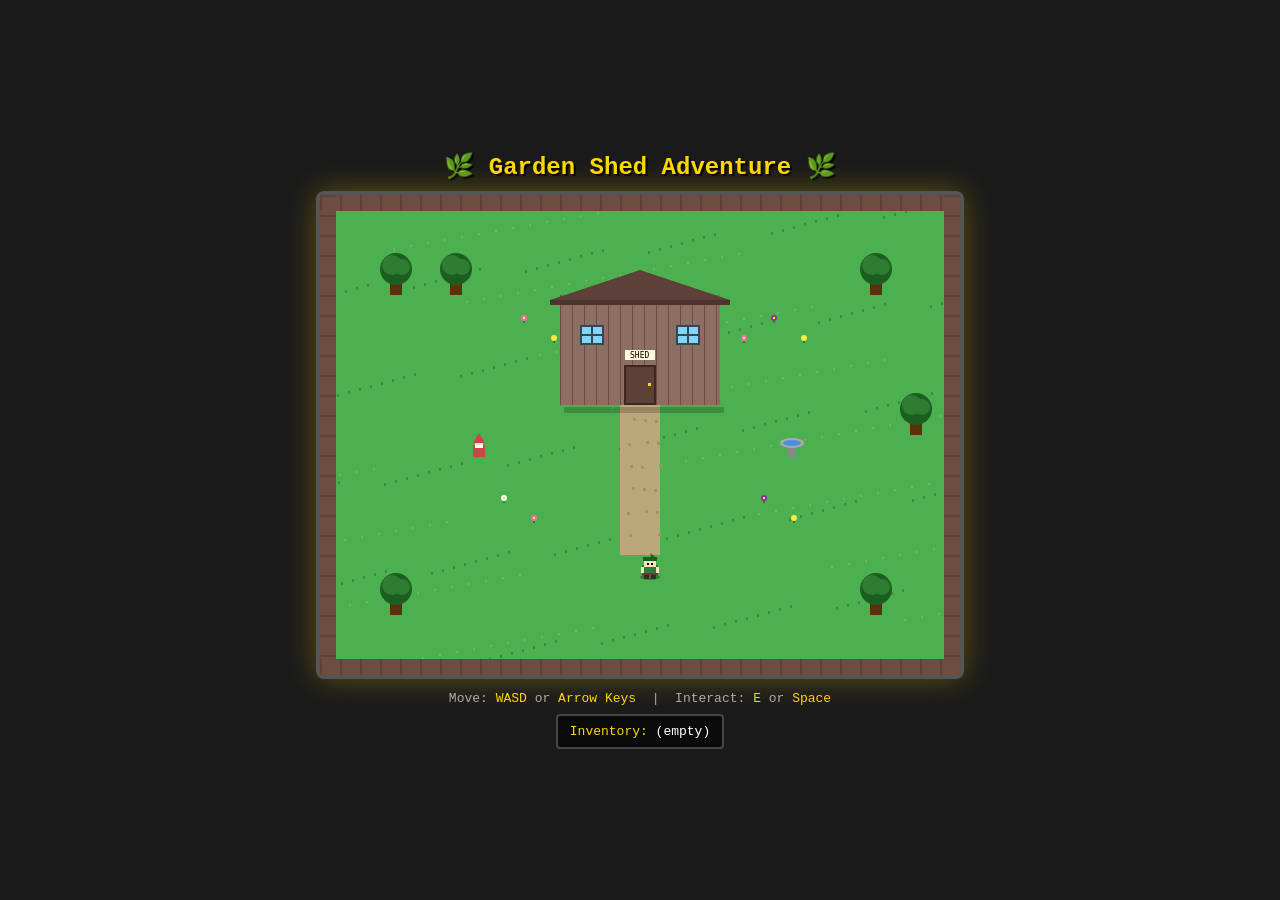
==== shed.html @ 96d367fe "Initial commit: Garden Shed Adventure game. Add the canvas game, Cloudflare Workers static assets co" ====
<!DOCTYPE html><html lang="en"><head><meta name="x-poe-datastore-behavior" content="local_only"><meta http-equiv="Content-Security-Policy" content="default-src 'self' 'unsafe-inline' 'unsafe-eval' data: blob: https://cdnjs.cloudflare.com https://cdn.jsdelivr.net https://code.jquery.com https://unpkg.com https://d3js.org https://threejs.org https://cdn.plot.ly https://stackpath.bootstrapcdn.com https://maps.googleapis.com https://cdn.tailwindcss.com https://ajax.googleapis.com https://kit.fontawesome.com https://cdn.datatables.net https://maxcdn.bootstrapcdn.com https://code.highcharts.com https://tako-static-assets-production.s3.amazonaws.com https://www.youtube.com https://fonts.googleapis.com https://fonts.gstatic.com https://pfst.cf2.poecdn.net https://puc.poecdn.net https://i.imgur.com https://wikimedia.org https://*.icons8.com https://*.giphy.com https://picsum.photos https://images.unsplash.com; frame-src 'self' https://www.youtube.com https://trytako.com; child-src 'self'; manifest-src 'self'; worker-src 'self'; upgrade-insecure-requests; block-all-mixed-content;">
<meta charset="UTF-8">
<title>Garden Shed Adventure</title>
<style>
  * { margin: 0; padding: 0; box-sizing: border-box; }
  body {
    background: #1a1a1a;
    color: #fff;
    font-family: 'Courier New', monospace;
    display: flex;
    flex-direction: column;
    align-items: center;
    justify-content: center;
    min-height: 100vh;
    padding: 10px;
  }
  h1 {
    margin-bottom: 10px;
    color: #ffd700;
    text-shadow: 2px 2px 0 #000;
    font-size: 24px;
  }
  #gameContainer {
    position: relative;
    border: 4px solid #555;
    border-radius: 8px;
    box-shadow: 0 0 30px rgba(255,215,0,0.3);
    background: #000;
  }
  canvas {
    display: block;
    image-rendering: pixelated;
    image-rendering: crisp-edges;
    max-width: 100%;
    height: auto;
  }
  #dialog {
    position: absolute;
    bottom: 10px;
    left: 10px;
    right: 10px;
    background: rgba(0,0,0,0.85);
    border: 3px solid #ffd700;
    border-radius: 6px;
    padding: 12px 16px;
    font-size: 16px;
    color: #fff;
    display: none;
    pointer-events: none;
  }
  #dialog .name { color: #ffd700; font-weight: bold; margin-bottom: 4px; }
  #dialog .hint { color: #aaa; font-size: 12px; margin-top: 6px; font-style: italic; }
  #controls {
    margin-top: 12px;
    color: #aaa;
    font-size: 13px;
    text-align: center;
  }
  #controls span { color: #ffd700; }
  #inventory {
    margin-top: 8px;
    padding: 8px 12px;
    background: rgba(0,0,0,0.6);
    border: 2px solid #444;
    border-radius: 4px;
    font-size: 13px;
    min-height: 30px;
  }
  #inventory .label { color: #ffd700; }
</style>
</head>
<body>
  <h1>🌿 Garden Shed Adventure 🌿</h1>
  <div id="gameContainer">
    <canvas id="game" width="640" height="480"></canvas>
    <div id="dialog"></div>
  </div>
  <div id="controls">
    Move: <span>WASD</span> or <span>Arrow Keys</span> &nbsp;|&nbsp; Interact: <span>E</span> or <span>Space</span>
  </div>
  <div id="inventory"><span class="label">Inventory:</span> <span id="invList">(empty)</span></div>

<script>
const canvas = document.getElementById('game');
const ctx = canvas.getContext('2d');
const dialog = document.getElementById('dialog');
const invList = document.getElementById('invList');

const W = canvas.width;
const H = canvas.height;
const TS = 32; // tile size

// ---------- Input ----------
const keys = {};
const justPressed = {};
window.addEventListener('keydown', e => {
  if (!keys[e.key.toLowerCase()]) justPressed[e.key.toLowerCase()] = true;
  keys[e.key.toLowerCase()] = true;
  if (['arrowup','arrowdown','arrowleft','arrowright',' '].includes(e.key.toLowerCase()) || e.key === ' ') e.preventDefault();
});
window.addEventListener('keyup', e => { keys[e.key.toLowerCase()] = false; });

// ---------- Player ----------
const player = {
  x: 320, y: 360,
  w: 20, h: 22,
  speed: 2.2,
  dir: 'down',
  frame: 0,
  moving: false,
  animTimer: 0
};

// ---------- Scenes ----------
let currentScene = 'garden';
let inventory = new Set();
let dialogTimeout = null;

// Solid rectangles for collision (per scene)
// Interactables: {x,y,w,h, name, action(), color, draw()}
const scenes = {
  garden: {
    solids: [],
    interactables: [],
    enter: () => {}
  },
  shed: {
    solids: [],
    interactables: [],
    enter: () => {}
  }
};

// ---------- Build Garden Scene ----------
function buildGarden() {
  const s = scenes.garden;
  s.solids = [];
  s.interactables = [];

  // Outer fence (border)
  s.solids.push({x:0,y:0,w:W,h:16});       // top
  s.solids.push({x:0,y:H-16,w:W,h:16});    // bottom
  s.solids.push({x:0,y:0,w:16,h:H});       // left
  s.solids.push({x:W-16,y:0,w:16,h:H});    // right

  // Trees
  const trees = [
    {x:60, y:60}, {x:120, y:60}, {x:540, y:60},
    {x:60, y:380}, {x:540, y:380}, {x:580, y:200}
  ];
  trees.forEach(t => {
    s.solids.push({x:t.x+4, y:t.y+20, w:24, h:20, _tree:true, _tx:t.x, _ty:t.y});
  });
  s.trees = trees;

  // Flower patches (decorative, no collision)
  s.flowers = [
    {x:200,y:120,c:'#ff69b4'},{x:230,y:140,c:'#ffeb3b'},{x:260,y:120,c:'#fff'},
    {x:420,y:140,c:'#ff69b4'},{x:450,y:120,c:'#9c27b0'},{x:480,y:140,c:'#ffeb3b'},
    {x:180,y:300,c:'#fff'},{x:210,y:320,c:'#ff69b4'},
    {x:440,y:300,c:'#9c27b0'},{x:470,y:320,c:'#ffeb3b'}
  ];

  // Path (decorative)
  s.path = {x:300, y:200, w:40, h:160};

  // Shed building
  const shed = {x: 240, y: 100, w: 160, h: 110};
  s.shed = shed;
  // Shed walls (solid except door)
  // Left wall
  s.solids.push({x:shed.x, y:shed.y, w:8, h:shed.h});
  // Right wall
  s.solids.push({x:shed.x+shed.w-8, y:shed.y, w:8, h:shed.h});
  // Top wall
  s.solids.push({x:shed.x, y:shed.y, w:shed.w, h:8});
  // Bottom wall (split for door)
  const doorW = 32;
  const doorX = shed.x + shed.w/2 - doorW/2;
  s.solids.push({x:shed.x, y:shed.y+shed.h-8, w:doorX-shed.x, h:8});
  s.solids.push({x:doorX+doorW, y:shed.y+shed.h-8, w:shed.x+shed.w-(doorX+doorW), h:8});

  // Door interactable
  s.interactables.push({
    x: doorX, y: shed.y+shed.h-10, w: doorW, h: 14,
    name: 'Shed Door',
    prompt: 'Enter the shed',
    action: () => {
      transitionTo('shed');
    }
  });

  // A garden gnome to interact with
  s.interactables.push({
    x: 150, y: 240, w: 18, h: 22,
    name: 'Garden Gnome',
    prompt: 'Talk to gnome',
    action: () => {
      showDialog('Garden Gnome', 'Why hello there! Have you checked the shed lately? I think I left my tools in there.');
    },
    draw: (ctx, o) => {
      // body
      ctx.fillStyle = '#c44';
      ctx.fillRect(o.x+3, o.y+10, 12, 12);
      // head
      ctx.fillStyle = '#ffe0bd';
      ctx.fillRect(o.x+5, o.y+6, 8, 6);
      // hat
      ctx.fillStyle = '#c44';
      ctx.beginPath();
      ctx.moveTo(o.x+3, o.y+8);
      ctx.lineTo(o.x+9, o.y-2);
      ctx.lineTo(o.x+15, o.y+8);
      ctx.closePath();
      ctx.fill();
      // beard
      ctx.fillStyle = '#fff';
      ctx.fillRect(o.x+5, o.y+10, 8, 3);
    },
    solid: true
  });
  // Add gnome as solid
  s.solids.push({x:150, y:250, w:18, h:12});

  // A bird bath
  s.interactables.push({
    x: 460, y: 240, w: 24, h: 20,
    name: 'Bird Bath',
    prompt: 'Inspect bird bath',
    action: () => {
      showDialog('Bird Bath', 'A small bird is happily splashing in the water. It tweets at you cheerfully!');
    },
    draw: (ctx, o) => {
      ctx.fillStyle = '#888';
      ctx.fillRect(o.x+8, o.y+10, 8, 12);
      ctx.fillStyle = '#aaa';
      ctx.beginPath();
      ctx.ellipse(o.x+12, o.y+8, 12, 5, 0, 0, Math.PI*2);
      ctx.fill();
      ctx.fillStyle = '#4a90e2';
      ctx.beginPath();
      ctx.ellipse(o.x+12, o.y+8, 9, 3, 0, 0, Math.PI*2);
      ctx.fill();
    },
    solid: true
  });
  s.solids.push({x:464, y:248, w:16, h:14});
}

// ---------- Build Shed Scene ----------
function buildShed() {
  const s = scenes.shed;
  s.solids = [];
  s.interactables = [];

  // Shed interior bounds
  const wallT = 60, wallB = 420, wallL = 80, wallR = 560;
  s.bounds = {wallT, wallB, wallL, wallR};

  // Walls
  s.solids.push({x:0, y:0, w:W, h:wallT});           // top
  s.solids.push({x:0, y:wallB, w:W, h:H-wallB});     // bottom (with door gap drawn separately)
  s.solids.push({x:0, y:0, w:wallL, h:H});           // left
  s.solids.push({x:wallR, y:0, w:W-wallR, h:H});     // right

  // Door (exit)
  const doorW = 40;
  const doorX = W/2 - doorW/2;
  // Remove bottom solids near door
  s.solids = s.solids.filter(sol => !(sol.y === wallB)); // remove old bottom
  s.solids.push({x:0, y:wallB, w:doorX, h:H-wallB});
  s.solids.push({x:doorX+doorW, y:wallB, w:W-(doorX+doorW), h:H-wallB});

  s.door = {x:doorX, y:wallB-4, w:doorW, h:8};
  s.interactables.push({
    x: doorX, y: wallB-2, w: doorW, h: 10,
    name: 'Exit Door',
    prompt: 'Leave shed',
    action: () => {
      transitionTo('garden');
    }
  });

  // ---- Items in the shed ----
  // Workbench (along top wall)
  const bench = {x:120, y:wallT+10, w:200, h:30};
  s.bench = bench;
  s.solids.push(bench);

  // Tool rack on workbench
  s.interactables.push({
    x: bench.x+10, y: bench.y-20, w: 30, h: 30,
    name: 'Hammer',
    prompt: 'Take the hammer',
    action: () => {
      if (!inventory.has('Hammer')) {
        inventory.add('Hammer');
        updateInventory();
        showDialog('Hammer', 'You picked up a sturdy old hammer. Could be useful for fixing things!');
      } else {
        showDialog('Hammer', 'You already have the hammer.');
      }
    },
    draw: (ctx, o) => {
      if (inventory.has('Hammer')) return;
      // handle
      ctx.fillStyle = '#8b4513';
      ctx.fillRect(o.x+12, o.y+5, 4, 22);
      // head
      ctx.fillStyle = '#666';
      ctx.fillRect(o.x+6, o.y, 16, 10);
      ctx.fillStyle = '#999';
      ctx.fillRect(o.x+6, o.y, 16, 3);
    }
  });

  s.interactables.push({
    x: bench.x+60, y: bench.y-20, w: 30, h: 30,
    name: 'Saw',
    prompt: 'Take the saw',
    action: () => {
      if (!inventory.has('Saw')) {
        inventory.add('Saw');
        updateInventory();
        showDialog('Saw', 'A toothy hand saw. Sharp! Be careful.');
      } else {
        showDialog('Saw', 'Already in your inventory.');
      }
    },
    draw: (ctx, o) => {
      if (inventory.has('Saw')) return;
      ctx.fillStyle = '#ccc';
      ctx.beginPath();
      ctx.moveTo(o.x+2, o.y+12);
      ctx.lineTo(o.x+24, o.y+8);
      ctx.lineTo(o.x+24, o.y+14);
      ctx.lineTo(o.x+2, o.y+18);
      ctx.closePath();
      ctx.fill();
      // teeth
      ctx.fillStyle = '#888';
      for (let i=0; i<8; i++) {
        ctx.fillRect(o.x+4+i*3, o.y+17, 2, 3);
      }
      // handle
      ctx.fillStyle = '#8b4513';
      ctx.fillRect(o.x+22, o.y+6, 8, 14);
    }
  });

  s.interactables.push({
    x: bench.x+110, y: bench.y-20, w: 30, h: 30,
    name: 'Wrench',
    prompt: 'Take the wrench',
    action: () => {
      if (!inventory.has('Wrench')) {
        inventory.add('Wrench');
        updateInventory();
        showDialog('Wrench', 'A heavy adjustable wrench. Perfect for stubborn bolts.');
      } else {
        showDialog('Wrench', 'Already collected.');
      }
    },
    draw: (ctx, o) => {
      if (inventory.has('Wrench')) return;
      ctx.fillStyle = '#aaa';
      ctx.fillRect(o.x+12, o.y+8, 4, 18);
      ctx.fillRect(o.x+8, o.y+2, 12, 8);
      ctx.fillStyle = '#333';
      ctx.fillRect(o.x+11, o.y+4, 6, 4);
    }
  });

  // Paint cans on workbench
  s.interactables.push({
    x: bench.x+160, y: bench.y-15, w: 24, h: 24,
    name: 'Paint Can',
    prompt: 'Open paint can',
    action: () => {
      showDialog('Paint Can', 'Forest green paint, half full. The lid is crusted shut from years of neglect.');
    },
    draw: (ctx, o) => {
      ctx.fillStyle = '#444';
      ctx.fillRect(o.x+4, o.y+6, 16, 16);
      ctx.fillStyle = '#2e7d32';
      ctx.fillRect(o.x+4, o.y+4, 16, 4);
      ctx.fillStyle = '#222';
      ctx.fillRect(o.x+4, o.y+14, 16, 1);
    }
  });

  // Shovel (leaning on left wall)
  s.interactables.push({
    x: wallL+8, y: 200, w: 20, h: 80,
    name: 'Shovel',
    prompt: 'Take the shovel',
    action: () => {
      if (!inventory.has('Shovel')) {
        inventory.add('Shovel');
        updateInventory();
        showDialog('Shovel', 'A trusty garden shovel. Good for digging up secrets!');
      } else {
        showDialog('Shovel', 'You already have it.');
      }
    },
    draw: (ctx, o) => {
      if (inventory.has('Shovel')) return;
      ctx.fillStyle = '#8b4513';
      ctx.fillRect(o.x+8, o.y, 4, 60);
      ctx.fillStyle = '#777';
      ctx.beginPath();
      ctx.moveTo(o.x+4, o.y+58);
      ctx.lineTo(o.x+16, o.y+58);
      ctx.lineTo(o.x+14, o.y+78);
      ctx.lineTo(o.x+6, o.y+78);
      ctx.closePath();
      ctx.fill();
    }
  });

  // Wooden crate (right side)
  const crate = {x:480, y:150, w:50, h:50};
  s.interactables.push({
    x: crate.x, y: crate.y, w: crate.w, h: crate.h,
    name: 'Wooden Crate',
    prompt: 'Open crate',
    action: () => {
      if (!inventory.has('Old Map')) {
        inventory.add('Old Map');
        updateInventory();
        showDialog('Wooden Crate', 'You pry open the crate and find an old, weathered map of the garden! It marks an X near the bird bath...');
      } else {
        showDialog('Wooden Crate', 'The crate is empty now. Just some old straw at the bottom.');
      }
    },
    draw: (ctx, o) => {
      ctx.fillStyle = '#8b4513';
      ctx.fillRect(o.x, o.y, o.w, o.h);
      ctx.strokeStyle = '#5d2f0a';
      ctx.lineWidth = 2;
      ctx.strokeRect(o.x, o.y, o.w, o.h);
      ctx.beginPath();
      ctx.moveTo(o.x, o.y);
      ctx.lineTo(o.x+o.w, o.y+o.h);
      ctx.moveTo(o.x+o.w, o.y);
      ctx.lineTo(o.x, o.y+o.h);
      ctx.stroke();
    },
    solid: true
  });
  s.solids.push(crate);

  // Stack of flower pots
  const pots = {x:430, y:340, w:40, h:50};
  s.interactables.push({
    x: pots.x, y: pots.y, w: pots.w, h: pots.h,
    name: 'Flower Pots',
    prompt: 'Look at pots',
    action: () => {
      showDialog('Flower Pots', 'A stack of terracotta pots. Some have cracked, but a few still have dried soil and forgotten roots inside.');
    },
    draw: (ctx, o) => {
      for (let i=0; i<3; i++) {
        ctx.fillStyle = '#c1440e';
        ctx.fillRect(o.x+5, o.y+15*i, 30, 14);
        ctx.fillStyle = '#a03408';
        ctx.fillRect(o.x+3, o.y+15*i, 34, 3);
      }
    },
    solid: true
  });
  s.solids.push(pots);

  // Bicycle (left bottom)
  const bike = {x:130, y:340, w:60, h:40};
  s.interactables.push({
    x: bike.x, y: bike.y, w: bike.w, h: bike.h,
    name: 'Old Bicycle',
    prompt: 'Examine bicycle',
    action: () => {
      showDialog('Old Bicycle', 'A rusty old bicycle. The tires are flat, but it brings back fond memories of summer rides.');
    },
    draw: (ctx, o) => {
      // wheels
      ctx.strokeStyle = '#222';
      ctx.lineWidth = 3;
      ctx.beginPath();
      ctx.arc(o.x+12, o.y+28, 10, 0, Math.PI*2);
      ctx.arc(o.x+48, o.y+28, 10, 0, Math.PI*2);
      ctx.stroke();
      // frame
      ctx.strokeStyle = '#c44';
      ctx.lineWidth = 3;
      ctx.beginPath();
      ctx.moveTo(o.x+12, o.y+28);
      ctx.lineTo(o.x+30, o.y+10);
      ctx.lineTo(o.x+48, o.y+28);
      ctx.lineTo(o.x+30, o.y+28);
      ctx.lineTo(o.x+12, o.y+28);
      ctx.stroke();
      // handlebar
      ctx.beginPath();
      ctx.moveTo(o.x+30, o.y+10);
      ctx.lineTo(o.x+25, o.y+5);
      ctx.lineTo(o.x+35, o.y+5);
      ctx.stroke();
    },
    solid: true
  });
  s.solids.push(bike);

  // Lantern hanging
  s.interactables.push({
    x: 250, y: 130, w: 24, h: 30,
    name: 'Lantern',
    prompt: 'Light the lantern',
    action: () => {
      if (!inventory.has('Lantern Lit')) {
        inventory.add('Lantern Lit');
        updateInventory();
        showDialog('Lantern', 'You strike a match and light the old oil lantern. The shed glows with warm, flickering light!');
      } else {
        showDialog('Lantern', 'The lantern is already burning brightly.');
      }
    },
    draw: (ctx, o) => {
      // chain
      ctx.strokeStyle = '#444';
      ctx.lineWidth = 1;
      ctx.beginPath();
      ctx.moveTo(o.x+12, 60);
      ctx.lineTo(o.x+12, o.y);
      ctx.stroke();
      // lantern
      ctx.fillStyle = '#333';
      ctx.fillRect(o.x+4, o.y+4, 16, 20);
      ctx.fillRect(o.x+2, o.y+2, 20, 4);
      ctx.fillRect(o.x+2, o.y+22, 20, 4);
      // glass
      ctx.fillStyle = inventory.has('Lantern Lit') ? '#ffeb3b' : '#222';
      ctx.fillRect(o.x+6, o.y+8, 12, 12);
      if (inventory.has('Lantern Lit')) {
        ctx.fillStyle = 'rgba(255,235,59,0.2)';
        ctx.beginPath();
        ctx.arc(o.x+12, o.y+14, 60, 0, Math.PI*2);
        ctx.fill();
      }
    }
  });

  // Sign / Note on wall
  s.interactables.push({
    x: 350, y: wallT+5, w: 40, h: 30,
    name: 'Pinned Note',
    prompt: 'Read the note',
    action: () => {
      showDialog('Pinned Note', '"Remember to oil the hinges and water the tomatoes. - Grandpa"');
    },
    draw: (ctx, o) => {
      ctx.fillStyle = '#fff8dc';
      ctx.fillRect(o.x, o.y, o.w, o.h);
      ctx.strokeStyle = '#000';
      ctx.lineWidth = 1;
      for (let i=0; i<4; i++) {
        ctx.beginPath();
        ctx.moveTo(o.x+4, o.y+6+i*6);
        ctx.lineTo(o.x+o.w-4, o.y+6+i*6);
        ctx.stroke();
      }
      ctx.fillStyle = '#c00';
      ctx.beginPath();
      ctx.arc(o.x+o.w/2, o.y+2, 2, 0, Math.PI*2);
      ctx.fill();
    }
  });
}

// ---------- Helpers ----------
function rectsOverlap(a, b) {
  return a.x < b.x+b.w && a.x+a.w > b.x && a.y < b.y+b.h && a.y+a.h > b.y;
}

function showDialog(name, text) {
  dialog.innerHTML = `<div class="name">${name}</div><div>${text}</div><div class="hint">Press E to close</div>`;
  dialog.style.display = 'block';
  dialogOpen = true;
}

function hideDialog() {
  dialog.style.display = 'none';
  dialogOpen = false;
}

function updateInventory() {
  if (inventory.size === 0) {
    invList.textContent = '(empty)';
  } else {
    invList.textContent = Array.from(inventory).join(', ');
  }
}

let dialogOpen = false;

function transitionTo(scene) {
  currentScene = scene;
  if (scene === 'shed') {
    // Place player just inside door
    player.x = W/2 - player.w/2;
    player.y = scenes.shed.bounds.wallB - player.h - 10;
    player.dir = 'up';
  } else {
    // Place player just outside shed door
    const shed = scenes.garden.shed;
    player.x = shed.x + shed.w/2 - player.w/2;
    player.y = shed.y + shed.h + 6;
    player.dir = 'down';
  }
}

// ---------- Update ----------
function update(dt) {
  if (dialogOpen) {
    if (justPressed['e'] || justPressed[' '] || justPressed['enter']) {
      hideDialog();
    }
    return;
  }

  let dx = 0, dy = 0;
  if (keys['arrowleft'] || keys['a']) { dx -= 1; player.dir = 'left'; }
  if (keys['arrowright'] || keys['d']) { dx += 1; player.dir = 'right'; }
  if (keys['arrowup'] || keys['w']) { dy -= 1; player.dir = 'up'; }
  if (keys['arrowdown'] || keys['s']) { dy += 1; player.dir = 'down'; }

  player.moving = (dx !== 0 || dy !== 0);

  if (player.moving) {
    const len = Math.hypot(dx, dy);
    dx = (dx/len) * player.speed;
    dy = (dy/len) * player.speed;

    // Move X then Y with collision
    const scene = scenes[currentScene];
    let nx = player.x + dx;
    let ny = player.y;
    let pBox = {x:nx, y:ny+8, w:player.w, h:player.h-8}; // feet hitbox
    let blocked = false;
    for (const s of scene.solids) {
      if (rectsOverlap(pBox, s)) { blocked = true; break; }
    }
    if (!blocked) player.x = nx;

    nx = player.x;
    ny = player.y + dy;
    pBox = {x:nx, y:ny+8, w:player.w, h:player.h-8};
    blocked = false;
    for (const s of scene.solids) {
      if (rectsOverlap(pBox, s)) { blocked = true; break; }
    }
    if (!blocked) player.y = ny;

    // animation
    player.animTimer += dt;
    if (player.animTimer > 150) {
      player.frame = (player.frame + 1) % 4;
      player.animTimer = 0;
    }
  } else {
    player.frame = 0;
  }

  // Find interactable in front
  const interact = getNearbyInteractable();
  if (interact) {
    if (justPressed['e'] || justPressed[' '] || justPressed['enter']) {
      interact.action();
    }
  }
}

function getNearbyInteractable() {
  const scene = scenes[currentScene];
  const px = player.x + player.w/2;
  const py = player.y + player.h/2;
  let nearest = null, nd = 999;
  for (const it of scene.interactables) {
    const cx = it.x + it.w/2;
    const cy = it.y + it.h/2;
    const d = Math.hypot(px-cx, py-cy);
    if (d < 50 && d < nd) {
      nd = d;
      nearest = it;
    }
  }
  return nearest;
}

// ---------- Drawing ----------
function drawPlayer() {
  const px = Math.floor(player.x);
  const py = Math.floor(player.y);
  // Shadow
  ctx.fillStyle = 'rgba(0,0,0,0.3)';
  ctx.beginPath();
  ctx.ellipse(px+player.w/2, py+player.h, 10, 3, 0, 0, Math.PI*2);
  ctx.fill();

  // Body bob
  const bob = (player.moving && (player.frame === 1 || player.frame === 3)) ? -1 : 0;

  // Tunic (green)
  ctx.fillStyle = '#2e7d32';
  ctx.fillRect(px+2, py+10+bob, 16, 12);
  // Belt
  ctx.fillStyle = '#5d4037';
  ctx.fillRect(px+2, py+18+bob, 16, 2);
  // Head
  ctx.fillStyle = '#ffe0bd';
  ctx.fillRect(px+4, py+4+bob, 12, 8);
  // Hair/cap (green hat)
  ctx.fillStyle = '#1b5e20';
  ctx.fillRect(px+3, py+2+bob, 14, 4);
  ctx.beginPath();
  ctx.moveTo(px+10, py-2+bob);
  ctx.lineTo(px+18, py+4+bob);
  ctx.lineTo(px+12, py+4+bob);
  ctx.closePath();
  ctx.fill();

  // Eyes based on direction
  ctx.fillStyle = '#000';
  if (player.dir === 'down') {
    ctx.fillRect(px+7, py+8+bob, 2, 2);
    ctx.fillRect(px+11, py+8+bob, 2, 2);
  } else if (player.dir === 'up') {
    // no eyes (back of head)
  } else if (player.dir === 'left') {
    ctx.fillRect(px+5, py+8+bob, 2, 2);
  } else if (player.dir === 'right') {
    ctx.fillRect(px+13, py+8+bob, 2, 2);
  }

  // Arms (simple legs/arms)
  ctx.fillStyle = '#ffe0bd';
  const armOffset = player.moving ? (player.frame % 2 === 0 ? 0 : 2) : 0;
  ctx.fillRect(px+1, py+12+bob+armOffset, 3, 6);
  ctx.fillRect(px+16, py+12+bob-armOffset, 3, 6);

  // Legs/boots
  ctx.fillStyle = '#3e2723';
  if (player.moving) {
    if (player.frame % 2 === 0) {
      ctx.fillRect(px+4, py+20, 5, 4);
      ctx.fillRect(px+11, py+22, 5, 2);
    } else {
      ctx.fillRect(px+4, py+22, 5, 2);
      ctx.fillRect(px+11, py+20, 5, 4);
    }
  } else {
    ctx.fillRect(px+4, py+20, 5, 4);
    ctx.fillRect(px+11, py+20, 5, 4);
  }
}

function drawTree(t) {
  // Trunk
  ctx.fillStyle = '#5d2f0a';
  ctx.fillRect(t.x+10, t.y+24, 12, 16);
  // Foliage
  ctx.fillStyle = '#1b5e20';
  ctx.beginPath();
  ctx.arc(t.x+16, t.y+14, 16, 0, Math.PI*2);
  ctx.fill();
  ctx.fillStyle = '#2e7d32';
  ctx.beginPath();
  ctx.arc(t.x+12, t.y+10, 10, 0, Math.PI*2);
  ctx.fill();
  ctx.beginPath();
  ctx.arc(t.x+22, t.y+12, 8, 0, Math.PI*2);
  ctx.fill();
}

function drawGarden() {
  const s = scenes.garden;
  // Grass
  ctx.fillStyle = '#4caf50';
  ctx.fillRect(0, 0, W, H);
  // Grass texture
  ctx.fillStyle = '#388e3c';
  for (let i=0; i<200; i++) {
    const x = (i*47) % W;
    const y = (i*89) % H;
    ctx.fillRect(x, y, 2, 3);
  }
  ctx.fillStyle = '#66bb6a';
  for (let i=0; i<150; i++) {
    const x = (i*73) % W;
    const y = (i*53) % H;
    ctx.fillRect(x, y, 2, 2);
  }

  // Path
  ctx.fillStyle = '#bca77a';
  ctx.fillRect(s.path.x, s.path.y, s.path.w, s.path.h);
  ctx.fillStyle = '#a89060';
  for (let i=0; i<20; i++) {
    const x = s.path.x + ((i*13) % s.path.w);
    const y = s.path.y + ((i*23) % s.path.h);
    ctx.fillRect(x, y, 3, 3);
  }

  // Fence (top, bottom, sides)
  ctx.fillStyle = '#6d4c41';
  ctx.fillRect(0, 0, W, 16);
  ctx.fillRect(0, H-16, W, 16);
  ctx.fillRect(0, 0, 16, H);
  ctx.fillRect(W-16, 0, 16, H);
  // Fence planks
  ctx.fillStyle = '#5d4037';
  for (let x=0; x<W; x+=20) {
    ctx.fillRect(x, 0, 2, 16);
    ctx.fillRect(x, H-16, 2, 16);
  }
  for (let y=0; y<H; y+=20) {
    ctx.fillRect(0, y, 16, 2);
    ctx.fillRect(W-16, y, 16, 2);
  }

  // Flowers
  s.flowers.forEach(f => {
    ctx.fillStyle = '#2e7d32';
    ctx.fillRect(f.x+3, f.y+4, 2, 4);
    ctx.fillStyle = f.c;
    ctx.beginPath();
    ctx.arc(f.x+4, f.y+3, 3, 0, Math.PI*2);
    ctx.fill();
    ctx.fillStyle = '#ffeb3b';
    ctx.fillRect(f.x+3, f.y+2, 2, 2);
  });

  // Shed
  const shed = s.shed;
  // Shadow
  ctx.fillStyle = 'rgba(0,0,0,0.2)';
  ctx.fillRect(shed.x+4, shed.y+shed.h+2, shed.w, 6);
  // Walls
  ctx.fillStyle = '#8d6e63';
  ctx.fillRect(shed.x, shed.y, shed.w, shed.h);
  // Wall planks
  ctx.fillStyle = '#6d4c41';
  for (let x=shed.x; x<shed.x+shed.w; x+=12) {
    ctx.fillRect(x, shed.y, 1, shed.h);
  }
  // Roof
  ctx.fillStyle = '#5d4037';
  ctx.beginPath();
  ctx.moveTo(shed.x-10, shed.y+5);
  ctx.lineTo(shed.x+shed.w/2, shed.y-25);
  ctx.lineTo(shed.x+shed.w+10, shed.y+5);
  ctx.closePath();
  ctx.fill();
  ctx.fillStyle = '#4e342e';
  ctx.beginPath();
  ctx.moveTo(shed.x-10, shed.y+5);
  ctx.lineTo(shed.x+shed.w+10, shed.y+5);
  ctx.lineTo(shed.x+shed.w+10, shed.y+10);
  ctx.lineTo(shed.x-10, shed.y+10);
  ctx.closePath();
  ctx.fill();

  // Window
  ctx.fillStyle = '#37474f';
  ctx.fillRect(shed.x+20, shed.y+30, 24, 20);
  ctx.fillStyle = '#81d4fa';
  ctx.fillRect(shed.x+22, shed.y+32, 20, 16);
  ctx.fillStyle = '#37474f';
  ctx.fillRect(shed.x+31, shed.y+32, 2, 16);
  ctx.fillRect(shed.x+22, shed.y+39, 20, 2);

  ctx.fillStyle = '#37474f';
  ctx.fillRect(shed.x+shed.w-44, shed.y+30, 24, 20);
  ctx.fillStyle = '#81d4fa';
  ctx.fillRect(shed.x+shed.w-42, shed.y+32, 20, 16);
  ctx.fillStyle = '#37474f';
  ctx.fillRect(shed.x+shed.w-33, shed.y+32, 2, 16);
  ctx.fillRect(shed.x+shed.w-42, shed.y+39, 20, 2);

  // Door
  const doorW = 32;
  const doorX = shed.x + shed.w/2 - doorW/2;
  ctx.fillStyle = '#3e2723';
  ctx.fillRect(doorX, shed.y+shed.h-40, doorW, 40);
  ctx.fillStyle = '#5d4037';
  ctx.fillRect(doorX+2, shed.y+shed.h-38, doorW-4, 36);
  // Door handle
  ctx.fillStyle = '#ffd700';
  ctx.fillRect(doorX+doorW-8, shed.y+shed.h-22, 3, 3);
  // Sign
  ctx.fillStyle = '#fff8dc';
  ctx.fillRect(shed.x+shed.w/2-15, shed.y+shed.h-55, 30, 10);
  ctx.fillStyle = '#000';
  ctx.font = '8px monospace';
  ctx.fillText('SHED', shed.x+shed.w/2-10, shed.y+shed.h-47);

  // Trees (drawn last so they appear in front)
  s.trees.forEach(t => drawTree(t));

  // Custom-drawn interactables
  s.interactables.forEach(it => {
    if (it.draw) it.draw(ctx, it);
  });
}

function drawShed() {
  const s = scenes.shed;
  const b = s.bounds;

  // Floor (wood planks)
  ctx.fillStyle = '#8b6f47';
  ctx.fillRect(0, 0, W, H);
  ctx.fillStyle = '#6f5736';
  for (let y=b.wallT; y<b.wallB; y+=20) {
    ctx.fillRect(b.wallL, y, b.wallR-b.wallL, 1);
  }
  for (let x=b.wallL; x<b.wallR; x+=60) {
    ctx.fillStyle = '#5d4828';
    ctx.fillRect(x, b.wallT, 1, b.wallB-b.wallT);
  }

  // Walls
  // Top wall (with planks)
  ctx.fillStyle = '#6d4c41';
  ctx.fillRect(0, 0, W, b.wallT);
  ctx.fillStyle = '#5d4037';
  for (let x=0; x<W; x+=16) {
    ctx.fillRect(x, 0, 1, b.wallT);
  }
  ctx.fillStyle = '#4e342e';
  ctx.fillRect(0, b.wallT-4, W, 4);

  // Side walls
  ctx.fillStyle = '#6d4c41';
  ctx.fillRect(0, 0, b.wallL, H);
  ctx.fillRect(b.wallR, 0, W-b.wallR, H);
  ctx.fillStyle = '#5d4037';
  for (let y=0; y<H; y+=16) {
    ctx.fillRect(0, y, b.wallL, 1);
    ctx.fillRect(b.wallR, y, W-b.wallR, 1);
  }

  // Bottom wall (with door gap)
  const doorW = 40;
  const doorX = W/2 - doorW/2;
  ctx.fillStyle = '#6d4c41';
  ctx.fillRect(0, b.wallB, doorX, H-b.wallB);
  ctx.fillRect(doorX+doorW, b.wallB, W-(doorX+doorW), H-b.wallB);
  ctx.fillStyle = '#5d4037';
  for (let x=0; x<W; x+=16) {
    ctx.fillRect(x, b.wallB, 1, H-b.wallB);
  }

  // Door (open to grass behind)
  ctx.fillStyle = '#4caf50';
  ctx.fillRect(doorX, b.wallB-2, doorW, H-b.wallB+4);
  ctx.fillStyle = '#388e3c';
  for (let i=0; i<8; i++) {
    ctx.fillRect(doorX + (i*5) % doorW, b.wallB+2 + (i*7)%30, 2, 2);
  }
  // Door frame
  ctx.fillStyle = '#3e2723';
  ctx.fillRect(doorX-2, b.wallB-4, 2, 6);
  ctx.fillRect(doorX+doorW, b.wallB-4, 2, 6);

  // Workbench
  const bench = s.bench;
  ctx.fillStyle = '#8b4513';
  ctx.fillRect(bench.x, bench.y, bench.w, bench.h);
  ctx.fillStyle = '#6b3410';
  ctx.fillRect(bench.x, bench.y, bench.w, 4);
  ctx.fillRect(bench.x, bench.y+bench.h-4, bench.w, 4);
  // Bench legs
  ctx.fillStyle = '#5d2f0a';
  ctx.fillRect(bench.x+5, bench.y+bench.h, 4, 6);
  ctx.fillRect(bench.x+bench.w-9, bench.y+bench.h, 4, 6);

  // Pegboard above bench
  ctx.fillStyle = '#a0826d';
  ctx.fillRect(bench.x+5, bench.y-30, bench.w-10, 4);
  ctx.fillStyle = '#5d4037';
  for (let x=bench.x+10; x<bench.x+bench.w-10; x+=8) {
    ctx.fillRect(x, bench.y-26, 1, 1);
  }

  // Custom interactables (tools, items, etc.)
  s.interactables.forEach(it => {
    if (it.draw) it.draw(ctx, it);
  });

  // Lantern light overlay if lit
  if (inventory.has('Lantern Lit')) {
    const grad = ctx.createRadialGradient(262, 150, 30, 262, 150, 300);
    grad.addColorStop(0, 'rgba(255,235,150,0.15)');
    grad.addColorStop(1, 'rgba(0,0,0,0)');
    ctx.fillStyle = grad;
    ctx.fillRect(0,0,W,H);
  } else {
    // Dim ambient
    ctx.fillStyle = 'rgba(0,0,30,0.15)';
    ctx.fillRect(0,0,W,H);
  }
}

function drawInteractionPrompt() {
  const it = getNearbyInteractable();
  if (!it || dialogOpen) return;
  // Floating "!" or "E" indicator above interactable
  const cx = it.x + it.w/2;
  const cy = it.y - 8;
  const t = Date.now()/300;
  const yOff = Math.sin(t)*2;
  ctx.fillStyle = '#000';
  ctx.fillRect(cx-7, cy-12+yOff, 14, 14);
  ctx.fillStyle = '#ffd700';
  ctx.fillRect(cx-6, cy-11+yOff, 12, 12);
  ctx.fillStyle = '#000';
  ctx.font = 'bold 10px monospace';
  ctx.textAlign = 'center';
  ctx.fillText('E', cx, cy-2+yOff);
  ctx.textAlign = 'left';

  // Action text below
  ctx.fillStyle = 'rgba(0,0,0,0.7)';
  const txt = it.prompt || it.name;
  const w = ctx.measureText(txt).width + 12;
  ctx.fillRect(cx-w/2, cy+8, w, 16);
  ctx.fillStyle = '#fff';
  ctx.font = '11px monospace';
  ctx.textAlign = 'center';
  ctx.fillText(txt, cx, cy+19);
  ctx.textAlign = 'left';
}

function draw() {
  ctx.clearRect(0, 0, W, H);
  if (currentScene === 'garden') drawGarden();
  else drawShed();

  drawPlayer();
  drawInteractionPrompt();
}

// ---------- Main loop ----------
let lastTime = performance.now();
function loop(now) {
  const dt = now - lastTime;
  lastTime = now;
  update(dt);
  draw();
  // Reset just-pressed
  for (const k in justPressed) justPressed[k] = false;
  requestAnimationFrame(loop);
}

// ---------- Init ----------
buildGarden();
buildShed();
updateInventory();
requestAnimationFrame(loop);
</script>


</body></html>
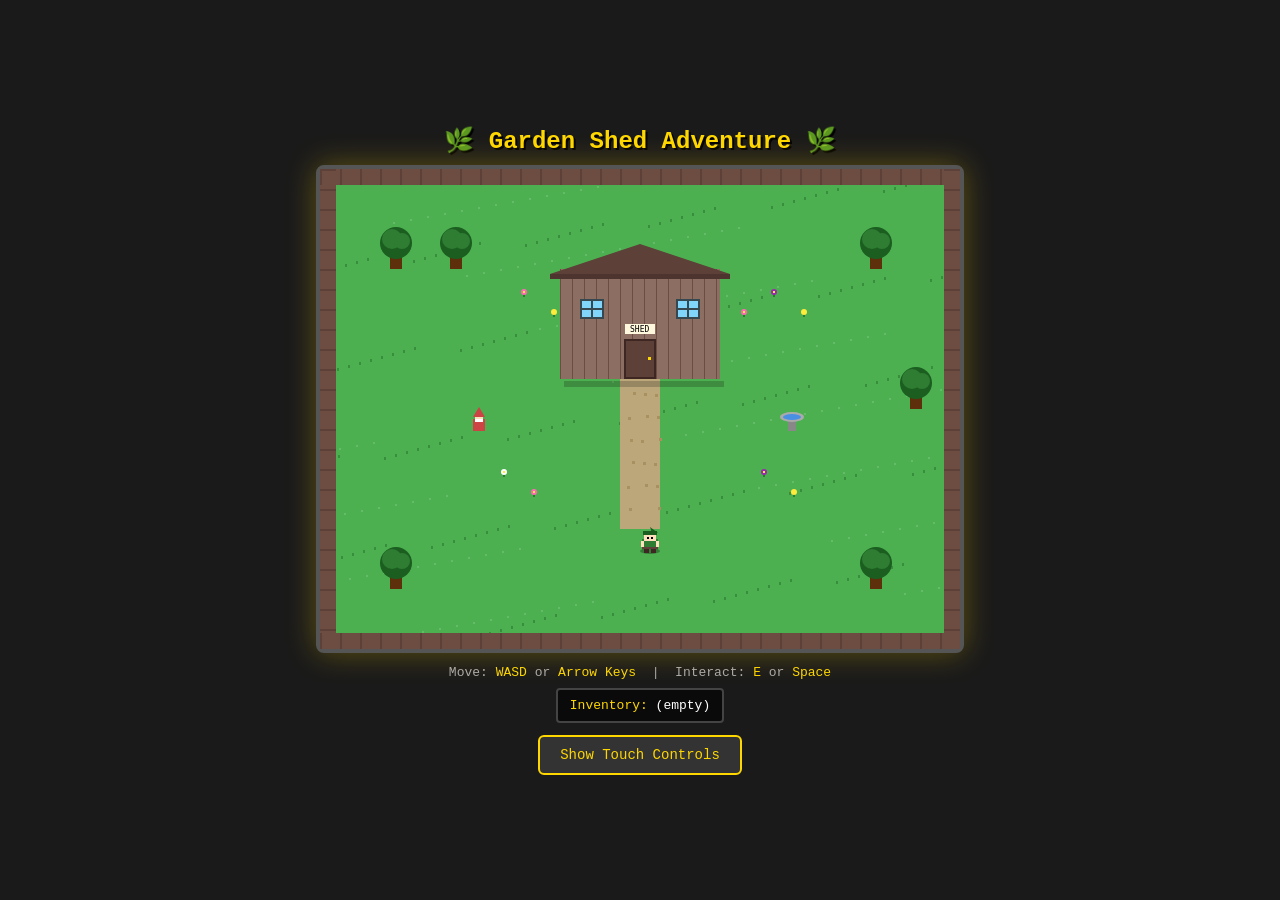
==== commit 1b2dac85: "Add toggleable touch controls so the game is playable on mobile. Co-authored-by: Cursor <cursoragent" ====
--- a/shed.html
+++ b/shed.html
@@ -1,5 +1,6 @@
 <!DOCTYPE html><html lang="en"><head><meta name="x-poe-datastore-behavior" content="local_only"><meta http-equiv="Content-Security-Policy" content="default-src 'self' 'unsafe-inline' 'unsafe-eval' data: blob: https://cdnjs.cloudflare.com https://cdn.jsdelivr.net https://code.jquery.com https://unpkg.com https://d3js.org https://threejs.org https://cdn.plot.ly https://stackpath.bootstrapcdn.com https://maps.googleapis.com https://cdn.tailwindcss.com https://ajax.googleapis.com https://kit.fontawesome.com https://cdn.datatables.net https://maxcdn.bootstrapcdn.com https://code.highcharts.com https://tako-static-assets-production.s3.amazonaws.com https://www.youtube.com https://fonts.googleapis.com https://fonts.gstatic.com https://pfst.cf2.poecdn.net https://puc.poecdn.net https://i.imgur.com https://wikimedia.org https://*.icons8.com https://*.giphy.com https://picsum.photos https://images.unsplash.com; frame-src 'self' https://www.youtube.com https://trytako.com; child-src 'self'; manifest-src 'self'; worker-src 'self'; upgrade-insecure-requests; block-all-mixed-content;">
 <meta charset="UTF-8">
+<meta name="viewport" content="width=device-width, initial-scale=1.0, maximum-scale=1.0, user-scalable=no">
 <title>Garden Shed Adventure</title>
 <style>
   * { margin: 0; padding: 0; box-sizing: border-box; }
@@ -67,6 +68,70 @@
     min-height: 30px;
   }
   #inventory .label { color: #ffd700; }
+  #toggleControls {
+    margin-top: 12px;
+    padding: 10px 20px;
+    background: #333;
+    color: #ffd700;
+    border: 2px solid #ffd700;
+    border-radius: 6px;
+    font-family: 'Courier New', monospace;
+    font-size: 14px;
+    cursor: pointer;
+    touch-action: manipulation;
+  }
+  #toggleControls:active { background: #444; }
+  #touchControls {
+    display: none;
+    margin-top: 12px;
+    width: 100%;
+    max-width: 400px;
+    padding: 12px;
+    background: rgba(0,0,0,0.7);
+    border: 2px solid #444;
+    border-radius: 8px;
+    align-items: center;
+    justify-content: space-between;
+    gap: 16px;
+    user-select: none;
+    -webkit-user-select: none;
+    touch-action: manipulation;
+  }
+  #touchControls.visible { display: flex; }
+  .dpad {
+    display: grid;
+    grid-template-columns: 56px 56px 56px;
+    grid-template-rows: 56px 56px 56px;
+    gap: 4px;
+  }
+  .dpad .spacer { visibility: hidden; pointer-events: none; }
+  .touch-btn {
+    width: 56px;
+    height: 56px;
+    background: rgba(50,50,50,0.9);
+    border: 2px solid #666;
+    border-radius: 8px;
+    color: #fff;
+    font-size: 22px;
+    font-family: 'Courier New', monospace;
+    cursor: pointer;
+    touch-action: manipulation;
+    display: flex;
+    align-items: center;
+    justify-content: center;
+  }
+  .touch-btn:active, .touch-btn.pressed {
+    background: #ffd700;
+    color: #000;
+    border-color: #ffd700;
+  }
+  .interact-btn {
+    width: 72px;
+    height: 72px;
+    font-size: 16px;
+    font-weight: bold;
+    flex-shrink: 0;
+  }
 </style>
 </head>
 <body>
@@ -79,6 +144,18 @@
     Move: <span>WASD</span> or <span>Arrow Keys</span> &nbsp;|&nbsp; Interact: <span>E</span> or <span>Space</span>
   </div>
   <div id="inventory"><span class="label">Inventory:</span> <span id="invList">(empty)</span></div>
+  <button type="button" id="toggleControls">Show Touch Controls</button>
+  <div id="touchControls">
+    <div class="dpad">
+      <div class="spacer"></div>
+      <button type="button" class="touch-btn" data-key="arrowup" aria-label="Up">▲</button>
+      <div class="spacer"></div>
+      <button type="button" class="touch-btn" data-key="arrowleft" aria-label="Left">◀</button>
+      <button type="button" class="touch-btn" data-key="arrowdown" aria-label="Down">▼</button>
+      <button type="button" class="touch-btn" data-key="arrowright" aria-label="Right">▶</button>
+    </div>
+    <button type="button" class="touch-btn interact-btn" data-key="e" aria-label="Interact">E</button>
+  </div>
 
 <script>
 const canvas = document.getElementById('game');
@@ -99,6 +176,40 @@
   if (['arrowup','arrowdown','arrowleft','arrowright',' '].includes(e.key.toLowerCase()) || e.key === ' ') e.preventDefault();
 });
 window.addEventListener('keyup', e => { keys[e.key.toLowerCase()] = false; });
+
+// ---------- Touch controls ----------
+const touchControls = document.getElementById('touchControls');
+const toggleControlsBtn = document.getElementById('toggleControls');
+let touchControlsVisible = false;
+
+toggleControlsBtn.addEventListener('click', () => {
+  touchControlsVisible = !touchControlsVisible;
+  touchControls.classList.toggle('visible', touchControlsVisible);
+  toggleControlsBtn.textContent = touchControlsVisible ? 'Hide Touch Controls' : 'Show Touch Controls';
+});
+
+function bindTouchButton(btn) {
+  const key = btn.dataset.key;
+  const press = (e) => {
+    e.preventDefault();
+    if (!keys[key]) justPressed[key] = true;
+    keys[key] = true;
+    btn.classList.add('pressed');
+  };
+  const release = (e) => {
+    e.preventDefault();
+    keys[key] = false;
+    btn.classList.remove('pressed');
+  };
+  btn.addEventListener('touchstart', press, { passive: false });
+  btn.addEventListener('touchend', release);
+  btn.addEventListener('touchcancel', release);
+  btn.addEventListener('mousedown', press);
+  btn.addEventListener('mouseup', release);
+  btn.addEventListener('mouseleave', release);
+}
+
+document.querySelectorAll('.touch-btn').forEach(bindTouchButton);
 
 // ---------- Player ----------
 const player = {
@@ -581,7 +692,8 @@
 }
 
 function showDialog(name, text) {
-  dialog.innerHTML = `<div class="name">${name}</div><div>${text}</div><div class="hint">Press E to close</div>`;
+  const closeHint = touchControlsVisible ? 'Tap E to close' : 'Press E to close';
+  dialog.innerHTML = `<div class="name">${name}</div><div>${text}</div><div class="hint">${closeHint}</div>`;
   dialog.style.display = 'block';
   dialogOpen = true;
 }
